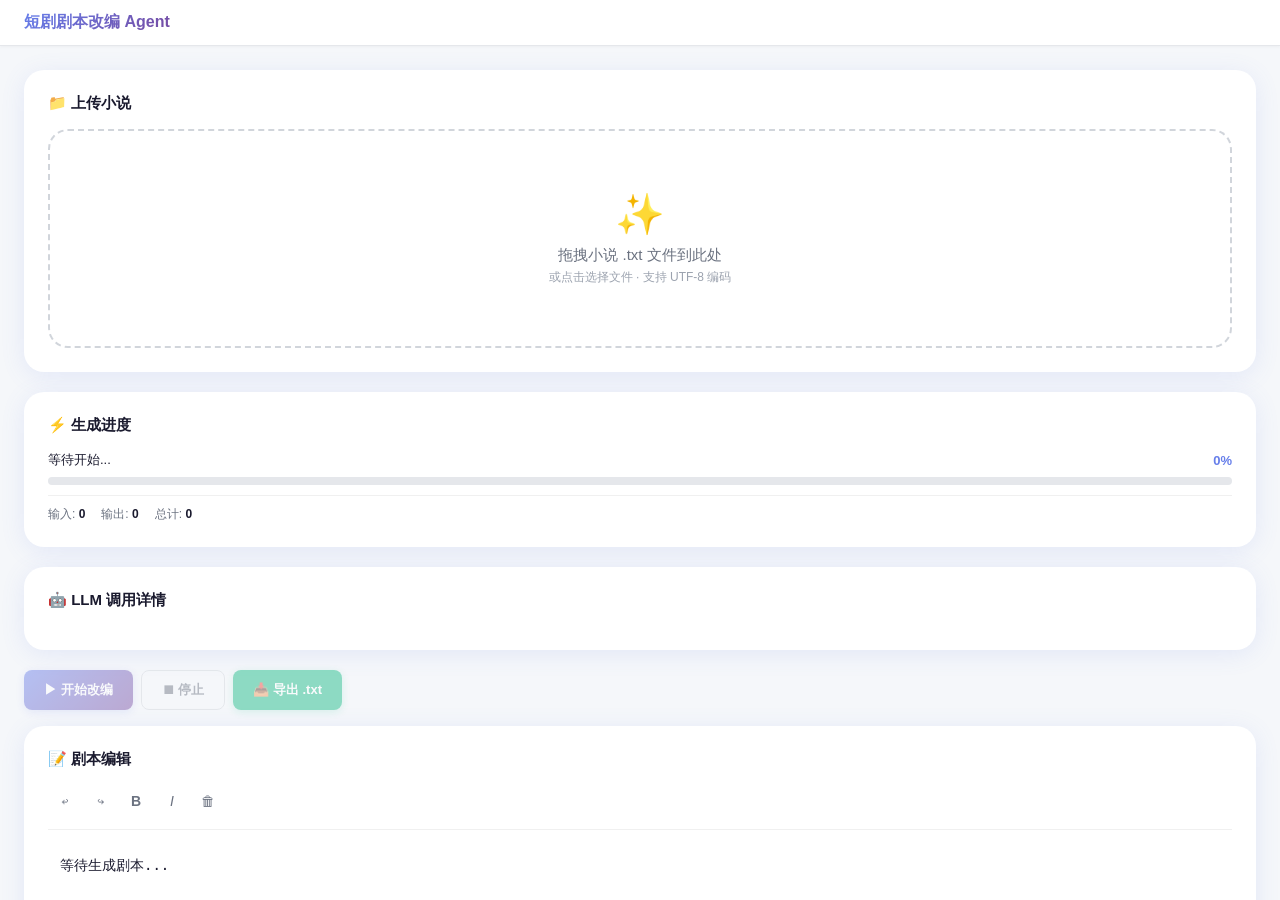
==== web/index.html @ 6e81137f "web前端页面" ====
<!DOCTYPE html>
<html lang="zh-CN">
<head>
<meta charset="UTF-8">
<meta name="viewport" content="width=device-width, initial-scale=1.0">
<title>短剧剧本改编 Agent</title>
<link rel="stylesheet" href="css/style.css">
</head>
<body>

<div class="app-container">

  <!-- ==================== 主工作区 ==================== -->
  <div class="main-workspace">
    <!-- 顶栏 -->
    <div class="top-bar">
      <div class="logo">短剧剧本改编 Agent</div>
    </div>

    <!-- 主内容区 -->
    <div class="content-area">

      <!-- 拖拽上传卡片 -->
      <div class="card">
        <div class="card-title">&#128193; 上传小说</div>
        <div class="drop-zone" id="dropZone">
          <div class="dz-content">
            <div class="dz-icon">&#10024;</div>
            <div class="dz-text">拖拽小说 .txt 文件到此处</div>
            <div class="dz-hint">或点击选择文件 &#183; 支持 UTF-8 编码</div>
          </div>
          <input type="file" id="fileInput" accept=".txt" style="display:none;">
        </div>
      </div>

      <!-- 进度卡片 -->
      <div class="card progress-section">
        <div class="card-title">&#9889; 生成进度</div>
        <div class="progress-info">
          <span class="progress-status" id="progressStatus">等待开始...</span>
          <span class="progress-percent" id="progressPercent">0%</span>
        </div>
        <div class="progress-track">
          <div class="progress-fill" id="progressFill" style="width: 0%;"></div>
        </div>
        <div class="token-stats" id="tokenStats">
          <span class="token-item">输入: <b id="tokenPrompt">0</b></span>
          <span class="token-item">输出: <b id="tokenCompletion">0</b></span>
          <span class="token-item">总计: <b id="tokenTotal">0</b></span>
        </div>
      </div>

      <!-- LLM 调用详情 -->
      <div class="card llm-trace-section">
        <div class="card-title">&#129302; LLM 调用详情</div>
        <div id="llmTraceList" class="trace-list"></div>
      </div>

      <!-- 工具栏 -->
      <div class="toolbar">
        <button class="btn btn-primary" id="btnStart" onclick="startGeneration()" disabled>&#9654; 开始改编</button>
        <button class="btn btn-outline" id="btnStop" onclick="stopGeneration()" disabled>&#9209; 停止</button>
        <button class="btn btn-success" id="btnExport" onclick="exportScript()" disabled>&#128229; 导出 .txt</button>
      </div>

      <!-- 编辑器卡片 -->
      <div class="card editor-card">
        <div class="card-title">&#128221; 剧本编辑</div>
        <div class="editor-toolbar">
          <button title="撤销" onclick="document.execCommand('undo')">&#8617;</button>
          <button title="重做" onclick="document.execCommand('redo')">&#8618;</button>
          <button title="加粗" onclick="document.execCommand('bold')"><b>B</b></button>
          <button title="斜体" onclick="document.execCommand('italic')"><i>I</i></button>
          <button title="清空" onclick="clearEditor()">&#128465;</button>
        </div>
        <div class="editor-area" id="editor" contenteditable="true" spellcheck="false">等待生成剧本...</div>
      </div>

    </div>
  </div>

</div>

<!-- Toast 提示 -->
<div class="toast" id="toast"></div>

<script src="js/app.js"></script>
</body>
</html>
---- web/css/style.css ----
/* ==================== CSS Variables (可调) ==================== */
:root {
  --primary-start: #667eea;
  --primary-end: #764ba2;
  --bg-color: #f5f7fa;
  --card-bg: #ffffff;
  --text-color: #1a1a2e;
  --text-secondary: #6b7280;
  --border-radius: 20px;
  --card-shadow: 0 4px 24px rgba(102, 126, 234, 0.12);
  --drop-zone-height: 60px;
  --editor-min-height: 461px;
  --font-size-base: 14px;
  --font-size-editor: 14px;
  --accent-color: #667eea;
  --success-color: #10b981;
}

/* ==================== Reset & Base ==================== */
* { margin: 0; padding: 0; box-sizing: border-box; }
body {
  font-family: -apple-system, BlinkMacSystemFont, "Segoe UI", "PingFang SC", "Microsoft YaHei", sans-serif;
  background: var(--bg-color);
  color: var(--text-color);
  font-size: var(--font-size-base);
  min-height: 100vh;
  transition: background 0.3s, font-size 0.2s;
}

/* ==================== Layout ==================== */
.app-container {
  display: flex;
  height: 100vh;
  overflow: hidden;
}

/* ==================== 主工作区 ==================== */
.main-workspace {
  flex: 1;
  display: flex;
  flex-direction: column;
  overflow: hidden;
}

/* 顶栏 */
.top-bar {
  display: flex;
  align-items: center;
  justify-content: space-between;
  padding: 12px 24px;
  background: var(--card-bg);
  border-bottom: 1px solid #e5e7eb;
  box-shadow: 0 1px 3px rgba(0,0,0,0.04);
}
.top-bar .logo {
  font-size: 16px;
  font-weight: 700;
  background: linear-gradient(135deg, var(--primary-start), var(--primary-end));
  -webkit-background-clip: text;
  -webkit-text-fill-color: transparent;
  background-clip: text;
}

/* 主内容区 */
.content-area {
  flex: 1;
  overflow-y: auto;
  padding: 24px;
}

/* ==================== 卡片通用 ==================== */
.card {
  background: var(--card-bg);
  border-radius: var(--border-radius);
  box-shadow: var(--card-shadow);
  padding: 24px;
  margin-bottom: 20px;
  transition: box-shadow 0.3s, background 0.3s;
}
.card:hover { box-shadow: 0 8px 32px rgba(102, 126, 234, 0.16); }

.card-title {
  font-size: 15px;
  font-weight: 600;
  margin-bottom: 16px;
  display: flex;
  align-items: center;
  gap: 8px;
}

/* ==================== 拖拽上传区 ==================== */
.drop-zone {
  border: 2px dashed #d1d5db;
  border-radius: var(--border-radius);
  padding: var(--drop-zone-height);
  text-align: center;
  color: var(--text-secondary);
  transition: all 0.3s;
  cursor: pointer;
  position: relative;
  overflow: hidden;
}
.drop-zone::before {
  content: "";
  position: absolute;
  inset: 0;
  background: linear-gradient(135deg, var(--primary-start), var(--primary-end));
  opacity: 0;
  transition: opacity 0.3s;
}
.drop-zone:hover, .drop-zone.drag-over {
  border-color: var(--accent-color);
  color: var(--accent-color);
}
.drop-zone:hover::before, .drop-zone.drag-over::before { opacity: 0.04; }
.drop-zone .dz-content { position: relative; z-index: 1; }
.drop-zone .dz-icon { font-size: 40px; margin-bottom: 8px; }
.drop-zone .dz-text { font-size: 15px; font-weight: 500; }
.drop-zone .dz-hint { font-size: 12px; color: #9ca3af; margin-top: 4px; }
.drop-zone.has-file {
  border-style: solid;
  border-color: var(--success-color);
  color: var(--success-color);
}

/* ==================== 进度条 ==================== */
.progress-section { margin-bottom: 20px; }
.progress-info {
  display: flex;
  justify-content: space-between;
  align-items: center;
  margin-bottom: 8px;
}
.progress-status { font-size: 13px; font-weight: 500; }
.progress-percent { font-size: 13px; font-weight: 600; color: var(--accent-color); }
.progress-track {
  height: 8px;
  background: #e5e7eb;
  border-radius: 4px;
  overflow: hidden;
}
.progress-fill {
  height: 100%;
  background: linear-gradient(90deg, var(--primary-start), var(--primary-end));
  border-radius: 4px;
  transition: width 0.4s ease;
}

/* ==================== Token 消耗统计 ==================== */
.token-stats {
  display: flex;
  gap: 16px;
  margin-top: 10px;
  padding-top: 10px;
  border-top: 1px solid #f0f0f0;
}
.token-item {
  font-size: 12px;
  color: var(--text-secondary);
}
.token-item b {
  font-weight: 700;
  color: var(--text-color);
  font-variant-numeric: tabular-nums;
}

/* ==================== 工具栏 ==================== */
.toolbar {
  display: flex;
  gap: 8px;
  margin-bottom: 16px;
  flex-wrap: wrap;
}
.btn {
  display: inline-flex;
  align-items: center;
  gap: 6px;
  padding: 10px 20px;
  border-radius: 8px;
  border: none;
  font-size: 13px;
  cursor: pointer;
  font-weight: 600;
  transition: transform 0.15s, box-shadow 0.2s, opacity 0.2s;
}
.btn:hover:not(:disabled) { transform: translateY(-1px); }
.btn:active:not(:disabled) { transform: scale(0.97); }
.btn:disabled { opacity: 0.45; cursor: not-allowed; }
.btn-primary {
  background: linear-gradient(135deg, var(--primary-start), var(--primary-end));
  color: #fff;
  box-shadow: 0 2px 8px rgba(102, 126, 234, 0.3);
}
.btn-outline {
  background: transparent;
  border: 1px solid #d1d5db;
  color: var(--text-secondary);
}
.btn-success {
  background: var(--success-color);
  color: #fff;
  box-shadow: 0 2px 8px rgba(16, 185, 129, 0.3);
}

/* ==================== 编辑器 ==================== */
.editor-card .editor-toolbar {
  display: flex;
  gap: 4px;
  padding-bottom: 12px;
  border-bottom: 1px solid #f0f0f0;
  margin-bottom: 12px;
}
.editor-toolbar button {
  width: 32px;
  height: 32px;
  border: none;
  background: transparent;
  border-radius: 6px;
  cursor: pointer;
  font-size: 14px;
  display: flex;
  align-items: center;
  justify-content: center;
  transition: background 0.15s;
  color: var(--text-secondary);
}
.editor-toolbar button:hover { background: #f0f0f0; }

.editor-area {
  min-height: var(--editor-min-height);
  max-height: 60vh;
  overflow-y: auto;
  padding: 12px;
  font-family: "Cascadia Code", "Fira Code", "Consolas", "Source Code Pro", monospace;
  font-size: var(--font-size-editor);
  line-height: 1.7;
  color: var(--text-color);
  outline: none;
  border-radius: 6px;
  transition: box-shadow 0.2s;
  white-space: pre-wrap;
  word-wrap: break-word;
}
.editor-area:focus {
  box-shadow: inset 0 0 0 2px rgba(102, 126, 234, 0.2);
}

/* ==================== 流式打字效果 ==================== */
.streaming-cursor::after {
  content: "\258C";
  animation: blink 0.8s infinite;
  color: var(--accent-color);
}
@keyframes blink {
  0%, 100% { opacity: 1; }
  50% { opacity: 0; }
}

/* ==================== Toast 提示 ==================== */
.toast {
  position: fixed;
  bottom: 24px;
  right: 24px;
  background: #1a1a2e;
  color: #fff;
  padding: 12px 20px;
  border-radius: 8px;
  font-size: 13px;
  box-shadow: 0 4px 16px rgba(0,0,0,0.2);
  z-index: 1000;
  opacity: 0;
  transform: translateY(8px);
  transition: all 0.3s;
  pointer-events: none;
}
.toast.show { opacity: 1; transform: translateY(0); }

/* ==================== LLM 调用详情 ==================== */
.llm-trace-section { margin-bottom: 20px; }
.trace-list { display: flex; flex-direction: column; gap: 8px; }

.trace-item {
  border: 1px solid #e5e7eb;
  border-radius: 12px;
  overflow: hidden;
  transition: border-color 0.2s;
}
.trace-item:hover { border-color: var(--accent-color); }

.trace-header {
  display: flex;
  align-items: center;
  justify-content: space-between;
  padding: 12px 16px;
  background: #f9fafb;
  cursor: pointer;
  user-select: none;
  font-size: 13px;
  font-weight: 500;
  transition: background 0.15s;
}
.trace-header:hover { background: #f0f1f3; }

.trace-arrow {
  display: inline-block;
  transition: transform 0.25s;
  font-size: 12px;
  color: var(--text-secondary);
}
.trace-item.open .trace-arrow { transform: rotate(90deg); }

.trace-body {
  max-height: 0;
  overflow: hidden;
  transition: max-height 0.3s ease;
}
.trace-item.open .trace-body { max-height: none; }

.trace-section { padding: 12px 16px; }
.trace-section + .trace-section { border-top: 1px solid #f0f0f0; }

.trace-label {
  font-size: 12px;
  font-weight: 600;
  color: var(--text-secondary);
  margin-bottom: 6px;
  text-transform: uppercase;
  letter-spacing: 0.05em;
}

.trace-content {
  font-family: "Cascadia Code", "Fira Code", "Consolas", monospace;
  font-size: 12px;
  line-height: 1.6;
  color: #374151;
  background: #f8f9fa;
  padding: 10px;
  border-radius: 8px;
  white-space: pre-wrap;
  word-break: break-word;
  max-height: 400px;
  overflow-y: auto;
}
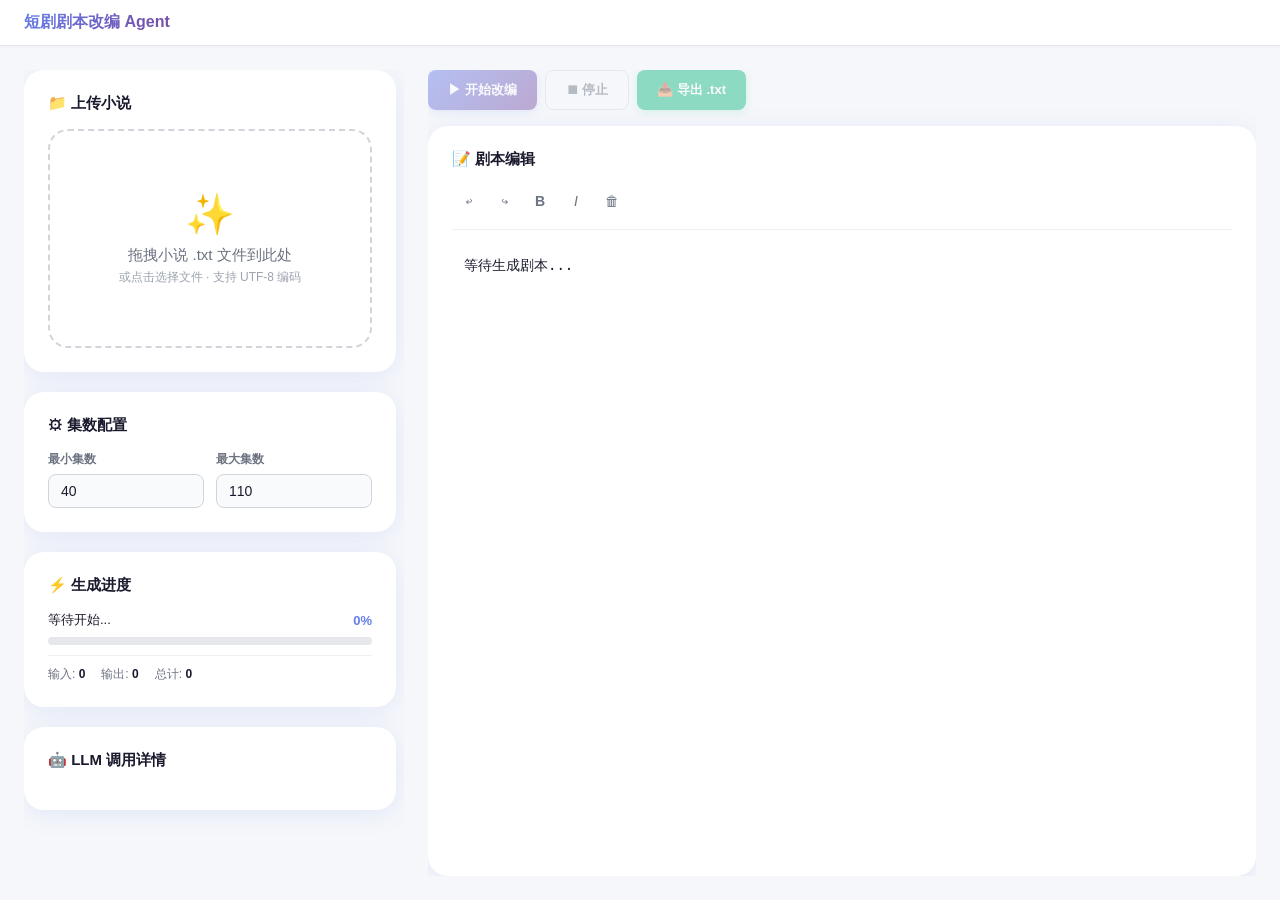
==== commit e028dbc7: "优化剧本生成提示词与 Web 服务：增强大纲 JSON 约束、支持集数范围配置、保留核心人设不改编 - script_writer.py: 强化阶段一大纲 JSON 输出约束（数组长度=total_e" ====
--- a/web/index.html
+++ b/web/index.html
@@ -17,65 +17,88 @@
       <div class="logo">短剧剧本改编 Agent</div>
     </div>
 
-    <!-- 主内容区 -->
+    <!-- 主内容区 - 左右布局 -->
     <div class="content-area">
+      <div class="layout-columns">
 
-      <!-- 拖拽上传卡片 -->
-      <div class="card">
-        <div class="card-title">&#128193; 上传小说</div>
-        <div class="drop-zone" id="dropZone">
-          <div class="dz-content">
-            <div class="dz-icon">&#10024;</div>
-            <div class="dz-text">拖拽小说 .txt 文件到此处</div>
-            <div class="dz-hint">或点击选择文件 &#183; 支持 UTF-8 编码</div>
+        <!-- 左侧栏：上传 + 进度 + LLM 详情 -->
+        <div class="left-panel">
+          <!-- 拖拽上传卡片 -->
+          <div class="card">
+            <div class="card-title">&#128193; 上传小说</div>
+            <div class="drop-zone" id="dropZone">
+              <div class="dz-content">
+                <div class="dz-icon">&#10024;</div>
+                <div class="dz-text">拖拽小说 .txt 文件到此处</div>
+                <div class="dz-hint">或点击选择文件 &#183; 支持 UTF-8 编码</div>
+              </div>
+              <input type="file" id="fileInput" accept=".txt" style="display:none;">
+            </div>
           </div>
-          <input type="file" id="fileInput" accept=".txt" style="display:none;">
+
+          <!-- 集数配置卡片 -->
+          <div class="card">
+            <div class="card-title">&#9881; 集数配置</div>
+            <div class="config-row">
+              <div class="config-item">
+                <label for="minEpisodes">最小集数</label>
+                <input type="number" id="minEpisodes" value="40" min="1" max="200">
+              </div>
+              <div class="config-item">
+                <label for="maxEpisodes">最大集数</label>
+                <input type="number" id="maxEpisodes" value="110" min="1" max="200">
+              </div>
+            </div>
+          </div>
+
+          <!-- 进度卡片 -->
+          <div class="card progress-section">
+            <div class="card-title">&#9889; 生成进度</div>
+            <div class="progress-info">
+              <span class="progress-status" id="progressStatus">等待开始...</span>
+              <span class="progress-percent" id="progressPercent">0%</span>
+            </div>
+            <div class="progress-track">
+              <div class="progress-fill" id="progressFill" style="width: 0%;"></div>
+            </div>
+            <div class="token-stats" id="tokenStats">
+              <span class="token-item">输入: <b id="tokenPrompt">0</b></span>
+              <span class="token-item">输出: <b id="tokenCompletion">0</b></span>
+              <span class="token-item">总计: <b id="tokenTotal">0</b></span>
+            </div>
+          </div>
+
+          <!-- LLM 调用详情 -->
+          <div class="card llm-trace-section">
+            <div class="card-title">&#129302; LLM 调用详情</div>
+            <div id="llmTraceList" class="trace-list"></div>
+          </div>
         </div>
+
+        <!-- 右侧栏：工具栏 + 编辑器 -->
+        <div class="right-panel">
+          <!-- 工具栏 -->
+          <div class="toolbar">
+            <button class="btn btn-primary" id="btnStart" onclick="startGeneration()" disabled>&#9654; 开始改编</button>
+            <button class="btn btn-outline" id="btnStop" onclick="stopGeneration()" disabled>&#9209; 停止</button>
+            <button class="btn btn-success" id="btnExport" onclick="exportScript()" disabled>&#128229; 导出 .txt</button>
+          </div>
+
+          <!-- 编辑器卡片 -->
+          <div class="card editor-card">
+            <div class="card-title">&#128221; 剧本编辑</div>
+            <div class="editor-toolbar">
+              <button title="撤销" onclick="document.execCommand('undo')">&#8617;</button>
+              <button title="重做" onclick="document.execCommand('redo')">&#8618;</button>
+              <button title="加粗" onclick="document.execCommand('bold')"><b>B</b></button>
+              <button title="斜体" onclick="document.execCommand('italic')"><i>I</i></button>
+              <button title="清空" onclick="clearEditor()">&#128465;</button>
+            </div>
+            <div class="editor-area" id="editor" contenteditable="true" spellcheck="false">等待生成剧本...</div>
+          </div>
+        </div>
+
       </div>
-
-      <!-- 进度卡片 -->
-      <div class="card progress-section">
-        <div class="card-title">&#9889; 生成进度</div>
-        <div class="progress-info">
-          <span class="progress-status" id="progressStatus">等待开始...</span>
-          <span class="progress-percent" id="progressPercent">0%</span>
-        </div>
-        <div class="progress-track">
-          <div class="progress-fill" id="progressFill" style="width: 0%;"></div>
-        </div>
-        <div class="token-stats" id="tokenStats">
-          <span class="token-item">输入: <b id="tokenPrompt">0</b></span>
-          <span class="token-item">输出: <b id="tokenCompletion">0</b></span>
-          <span class="token-item">总计: <b id="tokenTotal">0</b></span>
-        </div>
-      </div>
-
-      <!-- LLM 调用详情 -->
-      <div class="card llm-trace-section">
-        <div class="card-title">&#129302; LLM 调用详情</div>
-        <div id="llmTraceList" class="trace-list"></div>
-      </div>
-
-      <!-- 工具栏 -->
-      <div class="toolbar">
-        <button class="btn btn-primary" id="btnStart" onclick="startGeneration()" disabled>&#9654; 开始改编</button>
-        <button class="btn btn-outline" id="btnStop" onclick="stopGeneration()" disabled>&#9209; 停止</button>
-        <button class="btn btn-success" id="btnExport" onclick="exportScript()" disabled>&#128229; 导出 .txt</button>
-      </div>
-
-      <!-- 编辑器卡片 -->
-      <div class="card editor-card">
-        <div class="card-title">&#128221; 剧本编辑</div>
-        <div class="editor-toolbar">
-          <button title="撤销" onclick="document.execCommand('undo')">&#8617;</button>
-          <button title="重做" onclick="document.execCommand('redo')">&#8618;</button>
-          <button title="加粗" onclick="document.execCommand('bold')"><b>B</b></button>
-          <button title="斜体" onclick="document.execCommand('italic')"><i>I</i></button>
-          <button title="清空" onclick="clearEditor()">&#128465;</button>
-        </div>
-        <div class="editor-area" id="editor" contenteditable="true" spellcheck="false">等待生成剧本...</div>
-      </div>
-
     </div>
   </div>
 
--- a/web/css/style.css
+++ b/web/css/style.css
@@ -64,8 +64,61 @@
 /* 主内容区 */
 .content-area {
   flex: 1;
+  overflow: hidden;
+  padding: 24px;
+}
+
+/* ==================== 左右布局 ==================== */
+.layout-columns {
+  display: flex;
+  gap: 24px;
+  height: 100%;
+}
+
+/* 左侧栏：固定宽度，可滚动 */
+.left-panel {
+  width: 380px;
+  flex-shrink: 0;
   overflow-y: auto;
-  padding: 24px;
+  padding-right: 8px;
+}
+
+.left-panel::-webkit-scrollbar {
+  width: 6px;
+}
+.left-panel::-webkit-scrollbar-thumb {
+  background: #d1d5db;
+  border-radius: 3px;
+}
+
+/* 右侧栏：自适应，占满剩余空间 */
+.right-panel {
+  flex: 1;
+  display: flex;
+  flex-direction: column;
+  min-width: 0;
+  overflow: hidden;
+}
+
+/* 右侧工具栏固定在顶部 */
+.right-panel .toolbar {
+  margin-bottom: 16px;
+  flex-shrink: 0;
+}
+
+/* 右侧编辑器卡片占满剩余高度 */
+.right-panel .editor-card {
+  flex: 1;
+  display: flex;
+  flex-direction: column;
+  min-height: 0;
+  margin-bottom: 0;
+}
+
+.right-panel .editor-area {
+  flex: 1;
+  max-height: none;
+  min-height: 0;
 }
 
 /* ==================== 卡片通用 ==================== */
@@ -121,6 +174,37 @@
   border-style: solid;
   border-color: var(--success-color);
   color: var(--success-color);
+}
+
+/* ==================== 集数配置 ==================== */
+.config-row {
+  display: flex;
+  gap: 12px;
+}
+.config-item {
+  flex: 1;
+  display: flex;
+  flex-direction: column;
+  gap: 6px;
+}
+.config-item label {
+  font-size: 12px;
+  font-weight: 600;
+  color: var(--text-secondary);
+}
+.config-item input[type="number"] {
+  width: 100%;
+  padding: 8px 12px;
+  border: 1px solid #d1d5db;
+  border-radius: 8px;
+  font-size: 14px;
+  color: var(--text-color);
+  background: #f9fafb;
+  outline: none;
+  transition: border-color 0.2s;
+}
+.config-item input[type="number"]:focus {
+  border-color: var(--accent-color);
 }
 
 /* ==================== 进度条 ==================== */
